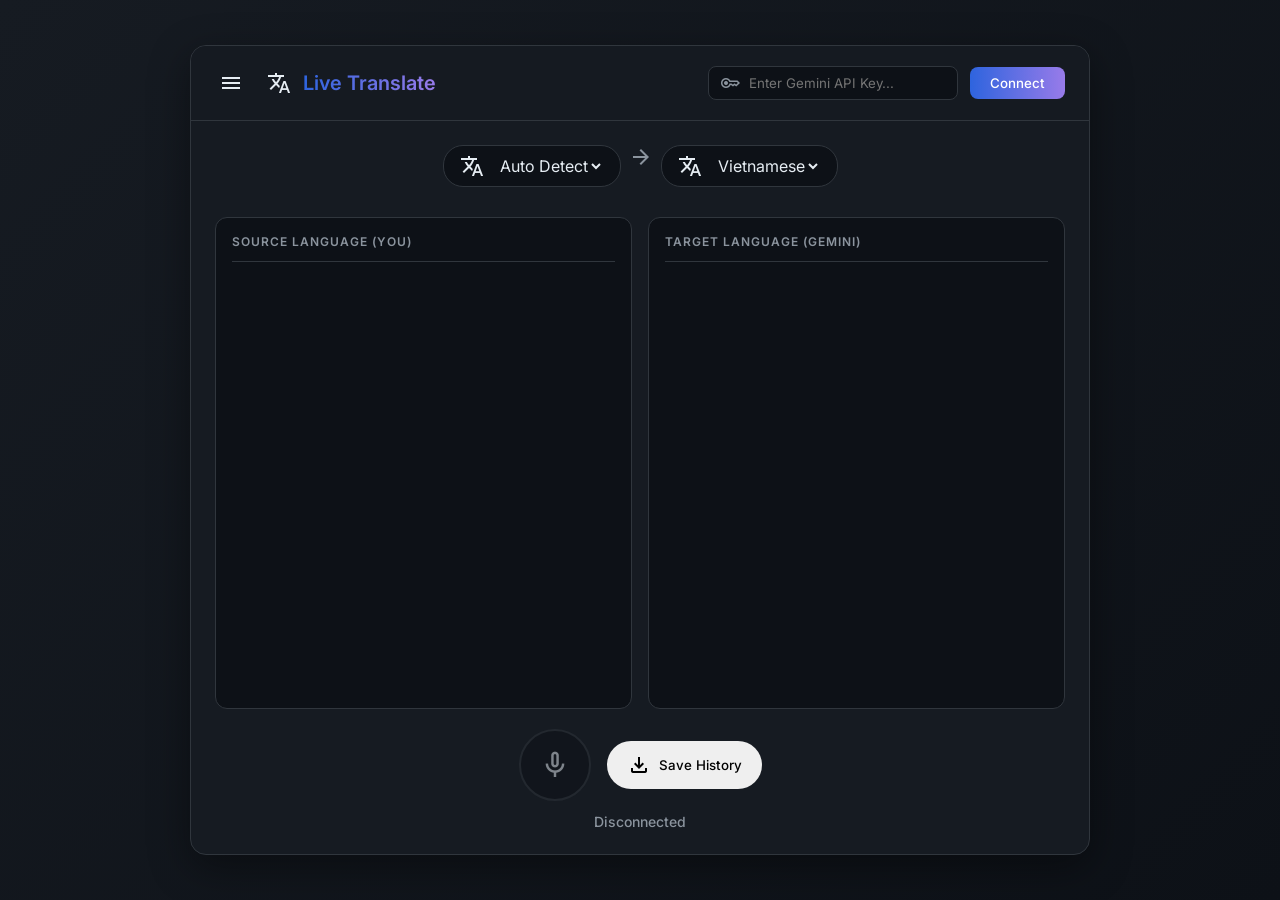
==== index.html @ 63db629a "Cập nhật source code mới, bổ sung ngôn ngữ nguồn tiếng Nga" ====
<!DOCTYPE html>
<html lang="en">
<head>
  <meta charset="UTF-8">
  <meta name="viewport" content="width=device-width, initial-scale=1.0">
  <title>Live Translate with Gemini</title>
  <link rel="stylesheet" href="style.css?v=2">
  <link href="https://fonts.googleapis.com/css2?family=Inter:wght@300;400;500;600&display=swap" rel="stylesheet">
  <link href="https://fonts.googleapis.com/css2?family=Material+Symbols+Outlined" rel="stylesheet" />
</head>
<body>
  <!-- History Sidebar -->
  <aside class="history-sidebar" id="historySidebar">
    <div class="sidebar-header">
      <h2>History</h2>
      <button id="closeSidebarBtn" class="icon-btn" title="Close"><span class="material-symbols-outlined">close</span></button>
    </div>
    <ul id="historyList" class="history-list">
      <!-- History items will be injected here -->
    </ul>
  </aside>

  <div class="app-container" id="appContainer">
    <header class="app-header">
      <div class="logo">
        <button id="toggleSidebarBtn" class="icon-btn" title="View History"><span class="material-symbols-outlined">menu</span></button>
        <span class="material-symbols-outlined" style="margin-left: 8px;">translate</span>
        <h1>Live Translate</h1>
      </div>
      <div class="header-controls">
        <div class="input-group">
          <span class="material-symbols-outlined icon">key</span>
          <input type="password" id="apiKey" placeholder="Enter Gemini API Key..." />
        </div>
        <button id="connectBtn" class="btn primary">Connect</button>
      </div>
    </header>

    <main class="main-content">
      <div class="translation-controls">
          <div class="language-selector">
            <span class="material-symbols-outlined">translate</span>
            <select id="sourceLang" title="Source Language">
              <option value="auto">Auto Detect</option>
              <option value="en">English</option>
              <option value="vi">Vietnamese</option>
              <option value="es">Spanish</option>
              <option value="fr">French</option>
              <option value="de">German</option>
              <option value="ja">Japanese</option>
              <option value="ko">Korean</option>
              <option value="zh">Chinese</option>
              <option value="ru">Russian</option>
            </select>
          </div>
          
          <span class="material-symbols-outlined" style="color: var(--text-secondary); margin: 0 8px;">arrow_forward</span>

          <div class="language-selector">
            <span class="material-symbols-outlined">translate</span>
            <select id="targetLang" title="Target Language">
              <option value="vi">Vietnamese</option>
              <option value="en">English</option>
              <option value="es">Spanish</option>
              <option value="fr">French</option>
              <option value="de">German</option>
              <option value="ja">Japanese</option>
              <option value="ko">Korean</option>
              <option value="zh">Chinese</option>
              <option value="pl">Polish</option>
              <option value="ru">Russian</option>
            </select>
          </div>
      </div>

      <div class="split-view-container">
        <div class="transcript-pane" id="sourceLog">
          <div class="pane-header">Source Language (You)</div>
          <!-- Input transcripts will be appended here -->
        </div>
        <div class="transcript-pane" id="targetLog">
          <div class="pane-header">Target Language (Gemini)</div>
          <!-- Output transcripts will be appended here -->
        </div>
      </div>

      <div class="action-bar">
        <div style="display: flex; gap: 16px; align-items: center;">
          <button id="micBtn" class="mic-btn" disabled>
            <span class="material-symbols-outlined">mic</span>
          </button>
          <button id="saveBtn" class="btn secondary" title="Save Conversation History" style="height: 48px; border-radius: 24px; padding: 0 20px; display: flex; align-items: center; gap: 8px;">
            <span class="material-symbols-outlined">download</span> Save History
          </button>
        </div>
        <span id="statusText" class="status-text">Disconnected</span>
      </div>
    </main>
  </div>

  <script src="audio-handler.js?v=11"></script>
  <script src="live-api.js?v=11"></script>
  <script src="app.js?v=11"></script>
</body>
</html>
---- style.css ----
:root {
  --primary-color: #2e64de;
  --bg-color: #0d1117;
  --bg-secondary: #161b22;
  --text-color: #e6edf3;
  --text-secondary: #8b949e;
  --border-color: #30363d;
  --accent-color: #987be9;
  --error-color: #ee4d5d;
  --gradient-bg: linear-gradient(135deg, #161b22 0%, #0d1117 100%);
  --gradient-btn: linear-gradient(90deg, #2e64de, #987be9);
}

* {
  box-sizing: border-box;
  margin: 0;
  padding: 0;
}

body {
  font-family: 'Inter', sans-serif;
  background-color: var(--bg-color);
  color: var(--text-color);
  display: flex;
  justify-content: center;
  align-items: center;
  min-height: 100vh;
  background: var(--gradient-bg);
}

.app-container {
  width: 100%;
  max-width: 900px;
  height: 90vh;
  background-color: var(--bg-secondary);
  border-radius: 16px;
  box-shadow: 0 12px 40px rgba(0,0,0,0.4);
  display: flex;
  flex-direction: column;
  overflow: hidden;
  border: 1px solid var(--border-color);
}

.app-header {
  display: flex;
  justify-content: space-between;
  align-items: center;
  padding: 20px 24px;
  border-bottom: 1px solid var(--border-color);
  background: rgba(22, 27, 34, 0.8);
  backdrop-filter: blur(10px);
}

.logo {
  display: flex;
  align-items: center;
  gap: 12px;
}

.logo h1 {
  font-size: 20px;
  font-weight: 600;
  background: var(--gradient-btn);
  -webkit-background-clip: text;
  -webkit-text-fill-color: transparent;
}

.header-controls {
  display: flex;
  gap: 12px;
  align-items: center;
}

.input-group {
  position: relative;
  display: flex;
  align-items: center;
}

.input-group .icon {
  position: absolute;
  left: 12px;
  color: var(--text-secondary);
  font-size: 20px;
}

.input-group input {
  background-color: var(--bg-color);
  border: 1px solid var(--border-color);
  color: var(--text-color);
  padding: 8px 12px 8px 40px;
  border-radius: 8px;
  outline: none;
  font-family: 'Inter', sans-serif;
  transition: border-color 0.2s ease, box-shadow 0.2s ease;
  width: 250px;
}

.input-group input:focus {
  border-color: var(--accent-color);
  box-shadow: 0 0 0 2px rgba(152, 123, 233, 0.2);
}

.btn {
  padding: 8px 20px;
  border-radius: 8px;
  border: none;
  font-weight: 500;
  cursor: pointer;
  font-family: 'Inter', sans-serif;
  transition: transform 0.1s ease, opacity 0.2s ease;
}

.btn:active {
  transform: scale(0.96);
}

.btn.primary {
  background: var(--gradient-btn);
  color: white;
}

.btn.primary:hover {
  opacity: 0.9;
}

.main-content {
  flex: 1;
  display: flex;
  flex-direction: column;
  padding: 24px;
  gap: 20px;
  overflow: hidden;
}

.translation-controls {
  display: flex;
  justify-content: center;
  margin-bottom: 10px;
}

.language-selector {
  display: flex;
  align-items: center;
  gap: 12px;
  background: var(--bg-color);
  padding: 8px 16px;
  border-radius: 20px;
  border: 1px solid var(--border-color);
}

.language-selector select {
  background: transparent;
  color: var(--text-color);
  border: none;
  outline: none;
  font-size: 16px;
  font-family: 'Inter', sans-serif;
  cursor: pointer;
}

.language-selector select option {
  background: var(--bg-secondary);
  color: var(--text-color);
}

.split-view-container {
  flex: 1;
  display: flex;
  gap: 16px;
  overflow: hidden;
}

.transcript-pane {
  flex: 1;
  background-color: var(--bg-color);
  border-radius: 12px;
  border: 1px solid var(--border-color);
  padding: 16px;
  overflow-y: auto;
  display: flex;
  flex-direction: column;
  gap: 16px;
  scroll-behavior: smooth;
  position: relative;
}

.pane-header {
  font-size: 12px;
  font-weight: 600;
  color: var(--text-secondary);
  text-transform: uppercase;
  letter-spacing: 1px;
  padding-bottom: 12px;
  border-bottom: 1px solid var(--border-color);
  margin-bottom: 8px;
  position: sticky;
  top: 0;
  background-color: var(--bg-color);
  z-index: 10;
}

.welcome-message {
  display: flex;
  flex-direction: column;
  align-items: center;
  justify-content: center;
  height: 100%;
  color: var(--text-secondary);
  text-align: center;
  gap: 12px;
}

.welcome-message .large-icon {
  font-size: 64px;
  opacity: 0.5;
  margin-bottom: 16px;
}

.welcome-message h2 {
  font-weight: 500;
  color: var(--text-color);
}

/* Chat bubble styling */
.chat-bubble {
  max-width: 80%;
  padding: 12px 16px;
  border-radius: 16px;
  line-height: 1.5;
  position: relative;
  animation: fadeIn 0.3s ease-out forwards;
}

.chat-bubble.user {
  align-self: flex-end;
  background-color: var(--primary-color);
  color: white;
  border-bottom-right-radius: 4px;
}

.chat-bubble.model {
  align-self: flex-start;
  background-color: var(--bg-secondary);
  border: 1px solid var(--border-color);
  color: var(--text-color);
  border-bottom-left-radius: 4px;
}

@keyframes fadeIn {
  from { opacity: 0; transform: translateY(10px); }
  to { opacity: 1; transform: translateY(0); }
}

.action-bar {
  display: flex;
  flex-direction: column;
  align-items: center;
  gap: 12px;
}

.mic-btn {
  width: 72px;
  height: 72px;
  border-radius: 50%;
  border: none;
  background-color: var(--bg-color);
  border: 2px solid var(--border-color);
  color: var(--text-color);
  cursor: pointer;
  display: flex;
  justify-content: center;
  align-items: center;
  transition: all 0.3s cubic-bezier(0.175, 0.885, 0.32, 1.275);
}

.mic-btn .material-symbols-outlined {
  font-size: 32px;
  transition: color 0.3s ease;
}

.mic-btn:not(:disabled):hover {
  border-color: var(--accent-color);
  transform: scale(1.05);
}

.mic-btn.active {
  background-color: rgba(238, 77, 93, 0.1);
  border-color: var(--error-color);
}

/* History Sidebar Styles */
.history-sidebar {
  position: absolute;
  top: 0;
  left: -300px;
  width: 300px;
  height: 100%;
  background-color: var(--bg-secondary);
  border-right: 1px solid var(--border-color);
  transition: left 0.3s ease;
  z-index: 100;
  display: flex;
  flex-direction: column;
}

.history-sidebar.open {
  left: 0;
}

.sidebar-header {
  display: flex;
  justify-content: space-between;
  align-items: center;
  padding: 20px;
  border-bottom: 1px solid var(--border-color);
}

.sidebar-header h2 {
  font-size: 1.2rem;
  font-weight: 500;
}

.icon-btn {
  background: none;
  border: none;
  color: var(--text-color);
  cursor: pointer;
  display: flex;
  align-items: center;
  justify-content: center;
  padding: 4px;
  border-radius: 4px;
  transition: background-color 0.2s;
}

.icon-btn:hover {
  background-color: rgba(255, 255, 255, 0.1);
}

.history-list {
  list-style: none;
  overflow-y: auto;
  flex: 1;
}

.history-item {
  padding: 16px 20px;
  border-bottom: 1px solid rgba(255, 255, 255, 0.05);
  cursor: pointer;
  transition: background-color 0.2s;
}

.history-item:hover {
  background-color: rgba(255, 255, 255, 0.05);
}

.history-item-time {
  font-size: 0.8rem;
  color: var(--text-secondary);
  margin-bottom: 4px;
}

.history-item-langs {
  font-size: 0.9rem;
  color: var(--accent-color);
}
.mic-btn.active .material-symbols-outlined {
  color: var(--error-color);
}

.mic-btn:disabled {
  opacity: 0.5;
  cursor: not-allowed;
}

@keyframes pulse {
  0% { box-shadow: 0 0 0 0 rgba(238, 77, 93, 0.4); }
  70% { box-shadow: 0 0 0 20px rgba(238, 77, 93, 0); }
  100% { box-shadow: 0 0 0 0 rgba(238, 77, 93, 0); }
}

.status-text {
  font-size: 14px;
  color: var(--text-secondary);
  font-weight: 500;
  transition: color 0.3s ease;
}

.status-text.connected {
  color: #2ea043;
}
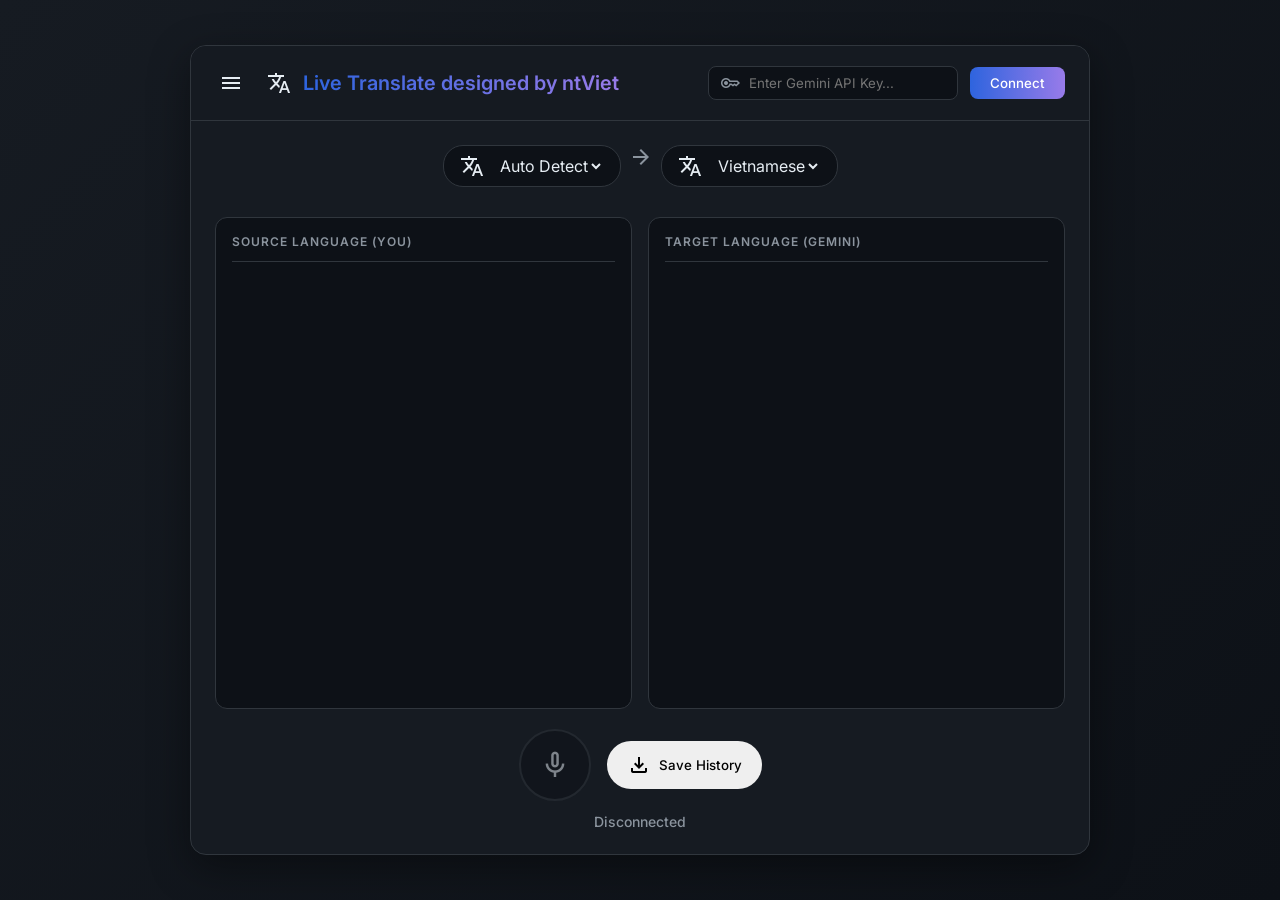
==== commit 09ab627b: "Update index.html" ====
--- a/index.html
+++ b/index.html
@@ -25,7 +25,7 @@
       <div class="logo">
         <button id="toggleSidebarBtn" class="icon-btn" title="View History"><span class="material-symbols-outlined">menu</span></button>
         <span class="material-symbols-outlined" style="margin-left: 8px;">translate</span>
-        <h1>Live Translate</h1>
+        <h1>Live Translate designed by ntViet</h1>
       </div>
       <div class="header-controls">
         <div class="input-group">
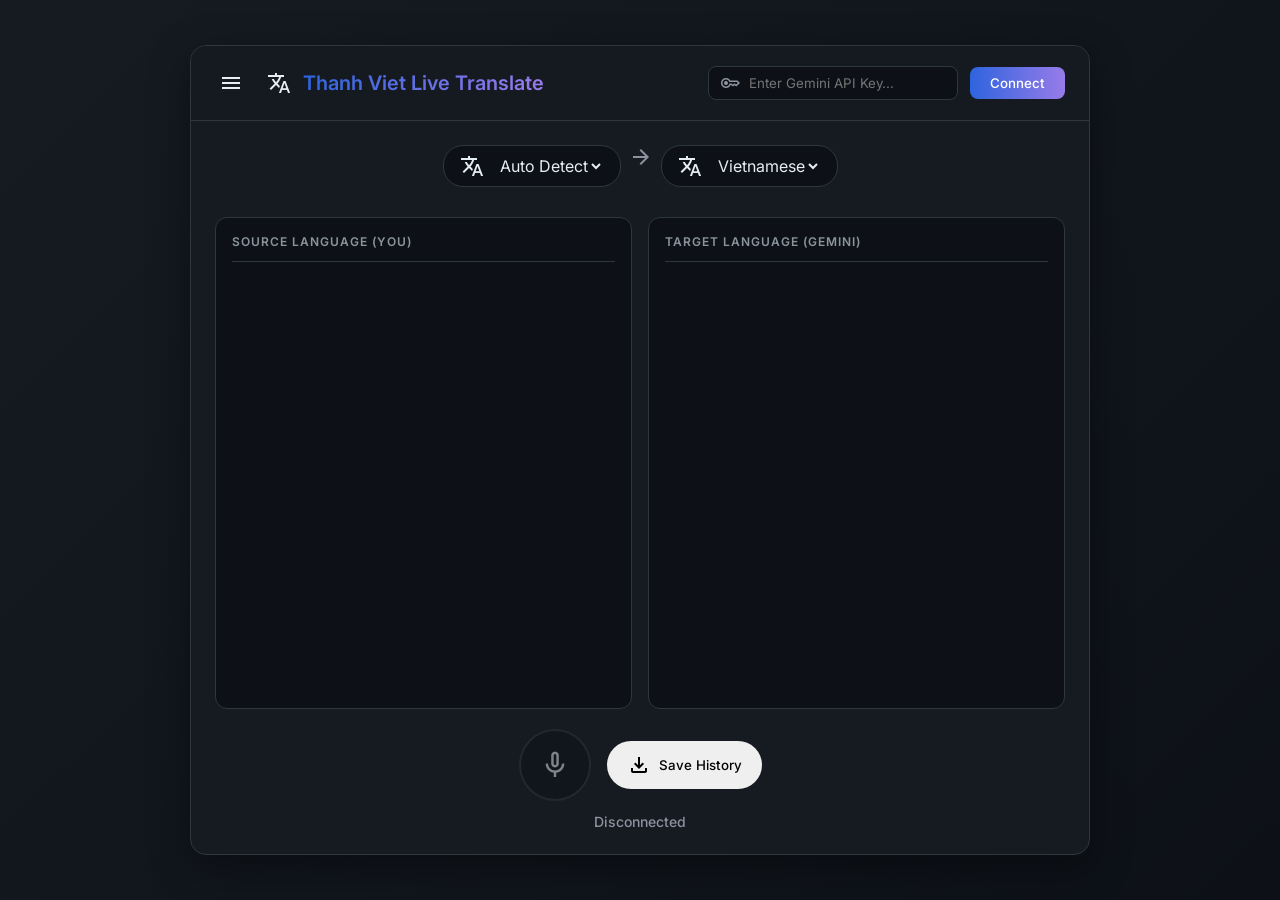
==== commit dc197f7f: "Update index.html" ====
--- a/index.html
+++ b/index.html
@@ -25,7 +25,7 @@
       <div class="logo">
         <button id="toggleSidebarBtn" class="icon-btn" title="View History"><span class="material-symbols-outlined">menu</span></button>
         <span class="material-symbols-outlined" style="margin-left: 8px;">translate</span>
-        <h1>Live Translate designed by ntViet</h1>
+        <h1>Thanh Viet Live Translate</h1>
       </div>
       <div class="header-controls">
         <div class="input-group">
